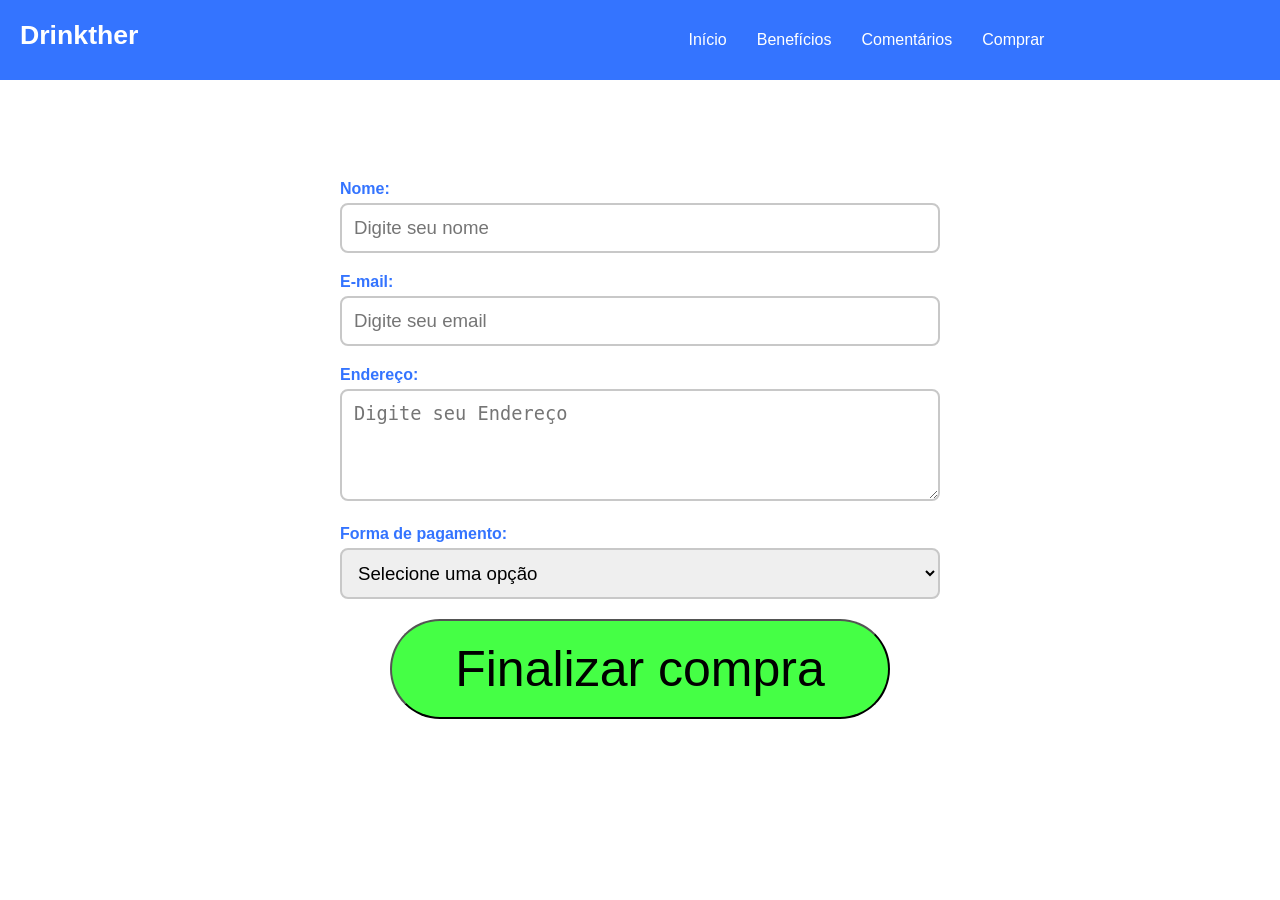
==== compra.html @ f4ad8a97 "Initial commit" ====
<!DOCTYPE html>
<html lang="en">
<head>
    <meta charset="UTF-8">
    <meta name="viewport" content="width=device-width, initial-scale=1.0">
    <link rel="stylesheet" href="style.css">
    <script src="script.js"></script>
    <title>Drinkther</title>
</head>
<body>

    <div class="navbar">
        <div class="logo">
            Drinkther
        </div>
        <ul>
            <li><a href="index.html#inicio">Início</a></li>
            <li><a href="index.html#beneficios">Benefícios</a></li>
            <li><a href="index.html#comentarios">Comentários</a></li>
            <li><a href="index.html#comprar">Comprar</a></li>
        </ul>
    </div>

    <form class="formulario">
  
    <div class="nome">
        <label for="nome">Nome:</label>
        <input type="text" id="nome" name="nome" placeholder="Digite seu nome" required>
    </div>

    <div class="email">
        <label for="email">E-mail:</label>
        <input type="email" id="email" name="email" placeholder="Digite seu email" required>
    </div>

    <div class="Endereço">
        <label for="endereco">Endereço:</label>
        <textarea id="endereco" name="endereco" rows="4" placeholder="Digite seu Endereço" required></textarea>
    </div>

    <div class="pagamento">
    <label for="pagamento">Forma de pagamento:</label>
        <select id="pagamento" name="pagamento" required onchange="mostrarPagamento()">
        <option value="" disabled selected>Selecione uma opção</option>
        <option value="pix">Pix</option>
        <option value="cartao_credito">Cartão de crédito</option>
        <option value="cartao_debito">Cartão de débito</option>
        </select>
    </div>

    <div id="dados-cartao" style="display: none;">
        <div class="numero-cartao">
            <label for="numero">Número do cartão:</label>
            <input type="text" id="numero" name="numero" placeholder="0000 0000 0000 0000">
        </div>
        <div class="validade-cartao">
            <label for="validade">Validade:</label>
            <input type="text" id="validade" name="validade" placeholder="MM/AA">
        </div>
        <div class="cvv-cartao">
            <label for="cvv">CVV:</label>
            <input type="text" id="cvv" name="cvv" placeholder="123">
        </div>
    </div>

    <div id="dados-pix" style="display: none;">
        <div class="pix-info">
            <label>Escaneie o QR Code abaixo para pagar via Pix:</label>
            <img src="img/qrcode.png" style="width: 200px; display: block; margin: auto;">
        </div>
    </div>

    <div class="botao-finalizada">
        <a href="final.html">
            <button style="width: 500px;">
                Finalizar compra
            </button>
        </a>
    </div>
</form>
</body>
</html>
---- style.css ----
html {
    scroll-behavior: smooth;
}

body {
    margin: auto;
    font-family: Arial, Helvetica, sans-serif;
    background-color: rgb(255, 255, 255);
}

.navbar {
    position: fixed;
    top: 0;
    left: 0;
    width: 100%;
    background-color: rgb(52, 116, 255);
    z-index: 2;
    display: flex;

}

.navbar ul {
    display: flex;
    justify-content: center;
    list-style: none;
    margin-left: 500px;
    padding: 15px;
}

.navbar a {
    color: white;
    text-decoration: none;
    padding: 15px;
}

.logo {
    font-size: 20pt;
    font-weight: 900;
    color: white;
    margin: 20px;
    justify-content: center;
    align-items: center;
}

.conteudo {
    margin-top: 100px;
    color: rgb(52, 116, 255);
    text-align: center;
}

.beneficios {
    text-align: left;
    background-color: rgb(52, 116, 255);
    color:white;
    font-size: 14pt;
    font-weight: 800;
    padding: 10px;
    width: 490px;
    height: 645px;
    border-radius: 10px;
    display: grid;
    justify-self: center;
}

.secao-clientes {
    padding-top: 20px;
    padding-bottom: 20px;
    background-color:  rgb(52, 116, 255);
}

.clientes {
    display: flex;
    justify-self: center;
}

.cliente {
    background-color: rgb(255, 255, 255);
    width: 300px;
    margin: 10px;
    padding: 10px;
    border-radius: 10px;
}

.nome-cliente {
    color: rgb(0, 81, 255);
    font-size: 12pt;
    font-weight: 800;
    margin-bottom: 10px;
    margin-left: 10px;
}

.comentario-cliente {
    margin: 10px;
}

.promocao {
    padding-top: 20px;
    background-color: rgb(255, 255, 255);
    text-align: center;
}

.titulo-promocao {
    justify-self: center;
    font-size: 20pt;
    width: 50%;
    margin-top: 50px;
}

.preco-antigo {
    font-size: 20pt;
    font-weight: 900;
    text-decoration:line-through;
    color: rgb(255, 44, 44);
    margin: 10px;
}

.preco {
    font-size: 50pt;
    font-weight: 900;
    color: rgb(45, 7, 235);
    margin: 10px;
}

.formulario {
    max-width: 600px;
    margin: 150px auto 50px auto;
    padding: 30px;
    background-color: rgb(255, 255, 255);
    border-radius: 10px;

}

.formulario div {
    margin-bottom: 20px;
}

.formulario label {
    display: block;
    font-weight: 700;
    color: rgb(52, 116, 255);
    margin-bottom: 5px;
}

.formulario input,
.formulario textarea,
.formulario select {
    width: 100%;
    padding: 12px;
    border: 2px solid rgb(200, 200, 200);
    border-radius: 8px;
    font-size: 14pt;
    box-sizing: border-box;
    transition: border-color 0.3s ease;
}

.formulario input:focus,
.formulario textarea:focus,
.formulario select:focus {
    border-color: rgb(52, 116, 255);
    outline: none;
}

.formulario textarea {
    resize: vertical;
    min-height: 100px;
}

button {
    height: 100px;
    width: 100%;
    font-size: 50px;
    background-color: rgb(69, 255, 69);
    border-radius: 50px;
    margin-bottom: 50px;
    cursor: pointer;
}

.numero-cartao,
.validade-cartao,
.cvv-cartao,
.pix-info {
    margin-bottom: 20px;
}

.numero-cartao label,
.validade-cartao label,
.cvv-cartao label,
.pix-info label {
    display: block;
    font-weight: 700;
    color: rgb(52, 116, 255);
    margin-bottom: 5px;
}

.numero-cartao input,
.validade-cartao input,
.cvv-cartao input {
    width: 100%;
    padding: 12px;
    border: 2px solid rgb(200, 200, 200);
    border-radius: 8px;
    font-size: 14pt;
    box-sizing: border-box;
    transition: border-color 0.3s ease;
}

.numero-cartao input:focus,
.validade-cartao input:focus,
.cvv-cartao input:focus {
    border-color: rgb(52, 116, 255);
    outline: none;
}

.botao-finalizada {
    display: flex;
    justify-content: center;
}

.finalizada {
    text-align: center;
    color: rgb(52, 116, 255);
}
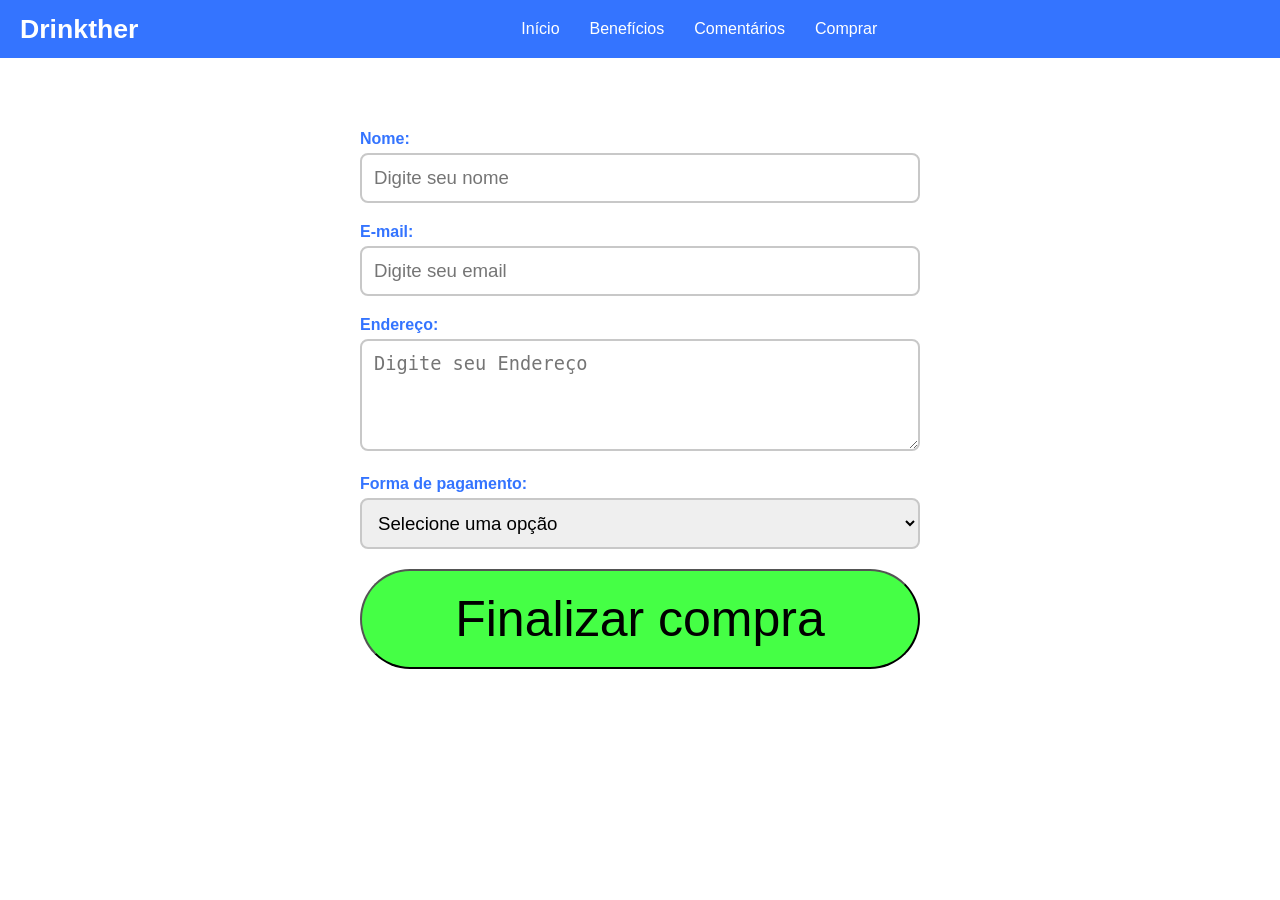
==== commit 022d0588: "adicionando a responsividade" ====
--- a/compra.html
+++ b/compra.html
@@ -21,7 +21,7 @@
         </ul>
     </div>
 
-    <form class="formulario">
+    <form class="formulario" onsubmit="return validarFormulario(event)">
   
     <div class="nome">
         <label for="nome">Nome:</label>
@@ -66,17 +66,16 @@
     <div id="dados-pix" style="display: none;">
         <div class="pix-info">
             <label>Escaneie o QR Code abaixo para pagar via Pix:</label>
-            <img src="img/qrcode.png" style="width: 200px; display: block; margin: auto;">
+            <img src="img/qrcode.png" style="width: 200px; max-width: 100%; display: block; margin: auto;">
         </div>
     </div>
 
     <div class="botao-finalizada">
-        <a href="final.html">
-            <button style="width: 500px;">
-                Finalizar compra
-            </button>
-        </a>
+        <button type="submit" style="width: 100%;">
+            Finalizar compra
+        </button>
     </div>
+
 </form>
 </body>
 </html>
--- a/style.css
+++ b/style.css
@@ -3,9 +3,10 @@
 }
 
 body {
-    margin: auto;
+    margin: 0;
     font-family: Arial, Helvetica, sans-serif;
     background-color: rgb(255, 255, 255);
+    padding-top: 80px;
 }
 
 .navbar {
@@ -16,69 +17,97 @@
     background-color: rgb(52, 116, 255);
     z-index: 2;
     display: flex;
-
+    flex-wrap: wrap;
+    align-items: center;
+    padding: 10px 20px;
+    box-sizing: border-box;
 }
 
 .navbar ul {
     display: flex;
+    flex-wrap: wrap;
     justify-content: center;
     list-style: none;
-    margin-left: 500px;
-    padding: 15px;
+    margin: 0;
+    padding: 0;
+    flex: 1;
 }
 
 .navbar a {
     color: white;
     text-decoration: none;
-    padding: 15px;
+    padding: 10px 15px;
+    display: inline-block;
 }
 
 .logo {
     font-size: 20pt;
     font-weight: 900;
     color: white;
-    margin: 20px;
-    justify-content: center;
-    align-items: center;
+    margin: 0;
 }
 
 .conteudo {
-    margin-top: 100px;
+    margin-top: 20px;
     color: rgb(52, 116, 255);
     text-align: center;
+    padding: 0 20px;
+}
+
+.conteudo img {
+    max-width: 100%;
+    height: auto;
 }
 
 .beneficios {
     text-align: left;
     background-color: rgb(52, 116, 255);
-    color:white;
+    color: white;
     font-size: 14pt;
     font-weight: 800;
-    padding: 10px;
-    width: 490px;
-    height: 645px;
+    padding: 20px;
     border-radius: 10px;
-    display: grid;
-    justify-self: center;
+    max-width: 490px;
+    margin: 0 auto;
+    box-sizing: border-box;
+}
+
+.beneficios img {
+    max-width: 100%;
+    height: auto;
+    display: block;
+    margin: 10px auto 0;
 }
 
 .secao-clientes {
-    padding-top: 20px;
-    padding-bottom: 20px;
-    background-color:  rgb(52, 116, 255);
+    padding: 20px;
+    background-color: rgb(52, 116, 255);
+}
+
+.secao-clientes h2 {
+    text-align: center;
+    color: white;
+    font-size: 1.5em;
+    padding: 0 20px;
 }
 
 .clientes {
     display: flex;
-    justify-self: center;
+    flex-wrap: wrap;
+    justify-content: center;
+    max-width: 1200px;
+    margin: 0 auto;
 }
 
 .cliente {
     background-color: rgb(255, 255, 255);
     width: 300px;
     margin: 10px;
-    padding: 10px;
+    padding: 15px;
     border-radius: 10px;
+    box-sizing: border-box;
+    flex: 1 1 280px;
+    max-width: 350px;
 }
 
 .nome-cliente {
@@ -86,30 +115,28 @@
     font-size: 12pt;
     font-weight: 800;
     margin-bottom: 10px;
-    margin-left: 10px;
 }
 
 .comentario-cliente {
-    margin: 10px;
+    margin: 10px 0;
 }
 
 .promocao {
-    padding-top: 20px;
+    padding: 20px;
     background-color: rgb(255, 255, 255);
     text-align: center;
 }
 
 .titulo-promocao {
-    justify-self: center;
     font-size: 20pt;
-    width: 50%;
-    margin-top: 50px;
+    max-width: 90%;
+    margin: 50px auto 20px;
 }
 
 .preco-antigo {
     font-size: 20pt;
     font-weight: 900;
-    text-decoration:line-through;
+    text-decoration: line-through;
     color: rgb(255, 44, 44);
     margin: 10px;
 }
@@ -123,11 +150,11 @@
 
 .formulario {
     max-width: 600px;
-    margin: 150px auto 50px auto;
-    padding: 30px;
+    margin: 20px auto 50px auto;
+    padding: 30px 20px;
     background-color: rgb(255, 255, 255);
     border-radius: 10px;
-
+    box-sizing: border-box;
 }
 
 .formulario div {
@@ -173,6 +200,7 @@
     border-radius: 50px;
     margin-bottom: 50px;
     cursor: pointer;
+    box-sizing: border-box;
 }
 
 .numero-cartao,
@@ -219,5 +247,182 @@
 .finalizada {
     text-align: center;
     color: rgb(52, 116, 255);
-}
-
+    padding: 0 20px;
+}
+
+.finalizada img {
+    max-width: 100%;
+    height: auto;
+}
+
+.pix-info img {
+    max-width: 200px;
+    display: block;
+    margin: 10px auto;
+}
+
+@media screen and (max-width: 768px) {
+    body {
+        padding-top: 120px;
+    }
+    
+    .navbar {
+        flex-direction: column;
+        align-items: center;
+        padding: 10px;
+    }
+    
+    .logo {
+        font-size: 24pt;
+        margin-bottom: 5px;
+    }
+    
+    .navbar ul {
+        flex-wrap: wrap;
+        justify-content: center;
+        width: 100%;
+    }
+    
+    .navbar a {
+        padding: 8px 12px;
+        font-size: 14px;
+    }
+    
+    .conteudo h1 {
+        font-size: 1.5em;
+    }
+    
+    .conteudo h2 {
+        font-size: 1.2em;
+    }
+    
+    .beneficios {
+        width: 100%;
+        max-width: 100%;
+        font-size: 12pt;
+        padding: 15px;
+    }
+    
+    .cliente {
+        flex: 1 1 100%;
+        max-width: 100%;
+        margin: 10px 0;
+    }
+    
+    .titulo-promocao {
+        font-size: 16pt;
+        width: 100%;
+    }
+    
+    .preco {
+        font-size: 36pt;
+    }
+    
+    .preco-antigo {
+        font-size: 16pt;
+    }
+    
+    .formulario {
+        padding: 20px 15px;
+        margin: 10px;
+    }
+    
+    .formulario input,
+    .formulario textarea,
+    .formulario select {
+        font-size: 12pt;
+        padding: 10px;
+    }
+    
+    button {
+        height: 70px;
+        font-size: 30px;
+        margin-bottom: 30px;
+    }
+    
+    .numero-cartao input,
+    .validade-cartao input,
+    .cvv-cartao input {
+        font-size: 12pt;
+        padding: 10px;
+    }
+    
+    .secao-clientes h2 {
+        font-size: 1.2em;
+    }
+}
+
+@media screen and (max-width: 480px) {
+    .navbar {
+        padding: 8px;
+    }
+    
+    .logo {
+        font-size: 20pt;
+    }
+    
+    .navbar a {
+        padding: 6px 10px;
+        font-size: 12px;
+    }
+    
+    .conteudo h1 {
+        font-size: 1.2em;
+    }
+    
+    .conteudo h2 {
+        font-size: 1em;
+    }
+    
+    .beneficios {
+        font-size: 11pt;
+        padding: 12px;
+    }
+    
+    .cliente {
+        padding: 12px;
+        margin: 8px 0;
+    }
+    
+    .nome-cliente {
+        font-size: 11pt;
+    }
+    
+    .comentario-cliente {
+        font-size: 10pt;
+    }
+    
+    .titulo-promocao {
+        font-size: 14pt;
+        margin-top: 30px;
+    }
+    
+    .preco {
+        font-size: 28pt;
+    }
+    
+    .preco-antigo {
+        font-size: 14pt;
+    }
+    
+    .formulario {
+        padding: 15px 10px;
+        margin: 5px;
+    }
+    
+    .formulario input,
+    .formulario textarea,
+    .formulario select {
+        font-size: 11pt;
+        padding: 8px;
+    }
+    
+    button {
+        height: 60px;
+        font-size: 24px;
+    }
+    
+    .pix-info img {
+        width: 150px;
+    }
+}
